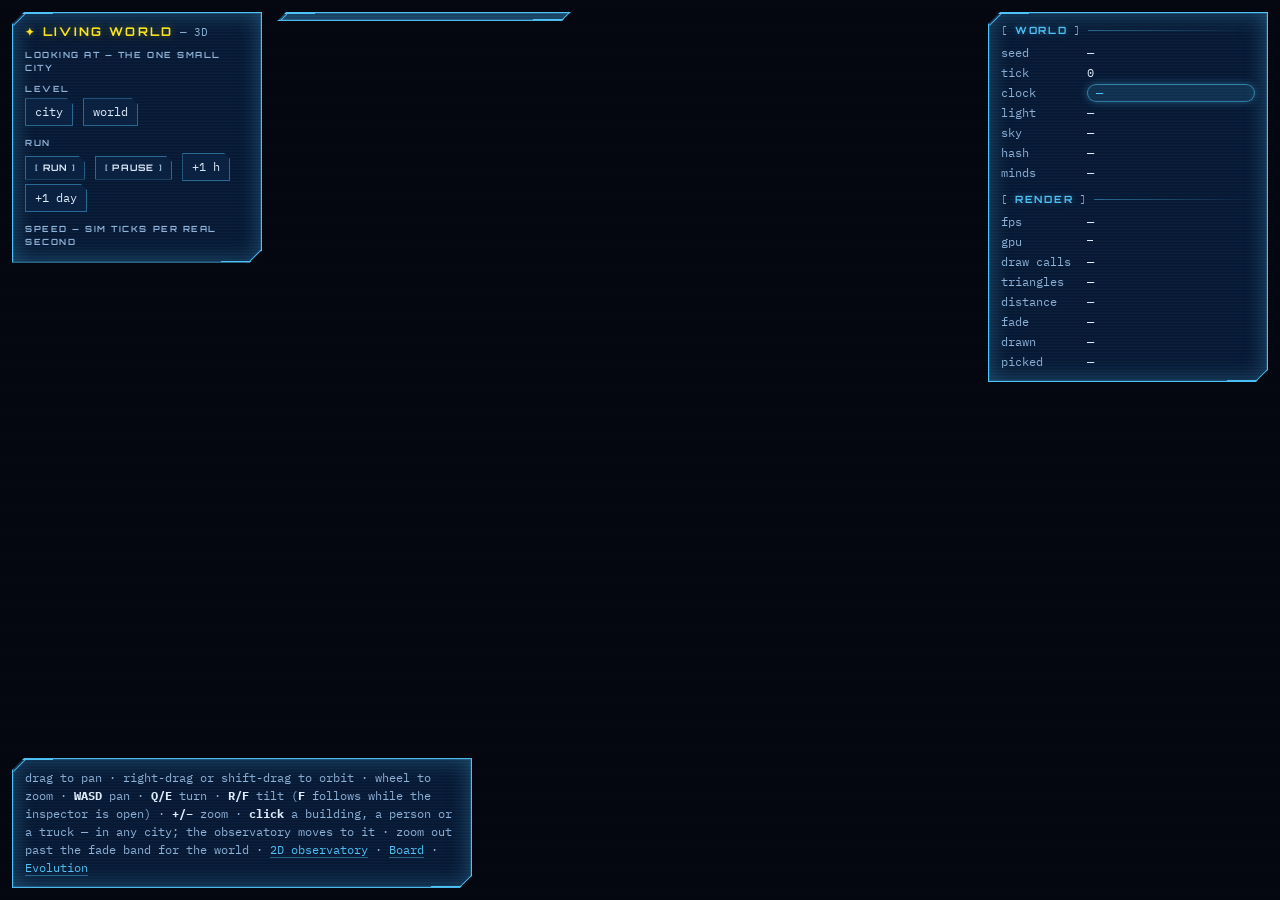
==== index.html @ 963a7746 "Living World: built site 2026-09-18T01:07Z" ====
<!doctype html>
<html lang="en">
  <head>
    <meta charset="utf-8" />
    <meta name="viewport" content="width=device-width, initial-scale=1" />
    <title>Living City — Dorsk observatory</title>
    <script>
      // The front page is the 3D view (the principal, 2026-09-16, relayed:
      // "make the city view true 3D"); the 2D observatory stays here behind
      // ?view=2d, and every other parameter (?seed, ?minds, ?layout, ?visitor)
      // rides along. A page that was asked for by name is never redirected.
      (function () {
        var q = new URLSearchParams(location.search);
        if (q.get('view') === '2d') return;
        location.replace('3d.html' + location.search + location.hash);
      })();
    </script>
    <link rel="preconnect" href="https://fonts.googleapis.com" />
    <link rel="preconnect" href="https://fonts.gstatic.com" crossorigin />
    <link href="https://fonts.googleapis.com/css2?family=Cinzel:wght@600&family=IBM+Plex+Mono:wght@400;600&display=swap" rel="stylesheet" />
    <style>
      :root {
        color-scheme: dark;
        /* The look (docs/LOOK.md): parchment ink on iron, one cyan–magenta
           neon pair, monospace numerals. The same block on all three pages. */
        --bg: #07080b;
        --panel: rgba(15, 17, 22, 0.9);
        --line: #3a3d46;
        --rule: #5a544b;
        --rule-soft: #23252c;
        --ink: #e9e3d4;
        --dim: #9a978f;
        --faint: #6f6c64;
        --well: #0b0d12;
        --well-a: rgba(11, 13, 18, 0.62);
        --raise: #1c1f27;
        --raise-hi: #262a34;
        --raise-a: rgba(28, 31, 39, 0.6);
        --neon: #5fe3f5;
        --neon2: #f06ee6;
        --glow: rgba(95, 227, 245, 0.35);
        --glow2: rgba(240, 110, 230, 0.35);
        --neon-line: rgba(95, 227, 245, 0.42);
        --neon-well: rgba(95, 227, 245, 0.14);
        --frame: rgba(95, 227, 245, 0.12);
        --tick: rgba(95, 227, 245, 0.55);
        --accent: var(--neon);
        --warn: #ffb45c;
        --warn-line: rgba(255, 180, 92, 0.45);
        --crit: #ff7a6b;
        --font-mono: 'IBM Plex Mono', ui-monospace, SFMono-Regular, Menlo, Consolas, 'Liberation Mono', monospace;
        --font-head: 'Cinzel', 'Palatino Linotype', 'Book Antiqua', Palatino, Georgia, serif;
      }

      * { box-sizing: border-box; }
      html, body { height: 100%; }
      body {
        margin: 0;
        overflow: hidden;
        background: var(--bg);
        color: var(--ink);
        font: 12px/1.5 var(--font-mono);
      }
      #stage { position: fixed; inset: 0; }
      #stage canvas { display: block; }

      .panel {
        position: fixed;
        background: var(--panel);
        backdrop-filter: blur(6px);
        border: 1px solid var(--line);
        border-radius: 7px;
        padding: 11px 12px;
        user-select: none;
      }
      /* The controls panel has to clear the hover box below it, which is itself
         pinned above the strip — so its cap is the strip's height plus the
         hover box's. On a normal window nothing scrolls; on a short one the
         controls scroll rather than disappear under the hover box. */
      #controls {
        top: 12px;
        left: 12px;
        width: 268px;
        max-height: calc(100vh - var(--dash-h, 30px) - 250px);
        overflow-y: auto;
      }
      #readout { top: 12px; right: 12px; width: 244px; }
      /* The dashboard owns the bottom strip, so the two bottom panels sit above
         its collapsed header — and further above it when it is open. The offsets
         are constants rather than a measured height because the strip's height
         is fixed by its own grid, and a resize observer to save 8 px of margin
         is a resize observer to debug. */
      /* --dash-h is published by the Dashboard itself (a ResizeObserver on the
         strip), because the strip's height depends on how many rows fourteen
         tiles wrap into at this window width. Every panel that has to clear it
         reads the real number rather than a guess. */
      #hoverbox { bottom: calc(var(--dash-h, 30px) + 24px); left: 12px; width: 268px; }
      #help {
        bottom: calc(var(--dash-h, 30px) + 24px);
        right: 12px;
        color: var(--dim);
        max-width: 300px;
      }
      /* With the help line lifted above the strip, a tall readout would run
         into it. Cap the readout instead of shortening the help: the readout is
         a list that can scroll, the help line is one sentence that cannot. */
      #readout { max-height: calc(100vh - var(--dash-h, 30px) - 190px); overflow-y: auto; }

      /* The inspector owns the right edge; everything else steps aside for it
         rather than being covered by it. */
      body.inspecting #readout { right: 360px; }
      body.inspecting #help { right: 360px; }
      body.inspecting #dashboard { right: 360px; }

      #inspector {
        position: fixed;
        top: 12px;
        right: 12px;
        bottom: 12px;
        width: 336px;
        display: flex;
        flex-direction: column;
        padding: 0;
        user-select: text;
      }
      #inspector[hidden] { display: none; }

      #following.live { color: var(--warn); }

      h1 { margin: 0 0 10px; font-size: 12px; letter-spacing: 0.08em; font-weight: 600; }
      h1 span { color: var(--dim); font-weight: 400; letter-spacing: 0; }
      h2 {
        margin: 0 0 7px;
        font-size: 10px;
        letter-spacing: 0.12em;
        text-transform: uppercase;
        color: var(--dim);
        font-weight: 600;
      }
      label { display: block; color: var(--dim); margin-bottom: 3px; }
      input[type='text'] {
        width: 96px;
        padding: 4px 6px;
        background: var(--well);
        border: 1px solid var(--line);
        border-radius: 4px;
        color: var(--ink);
        font: inherit;
      }
      button {
        padding: 4px 9px;
        margin: 0 3px 3px 0;
        background: var(--raise);
        border: 1px solid var(--line);
        border-radius: 4px;
        color: var(--ink);
        font: inherit;
        cursor: pointer;
      }
      button:hover { border-color: var(--accent); }
      button[aria-pressed='true'] { background: var(--accent); color: var(--well); border-color: var(--accent); }
      .row { margin-bottom: 9px; }
      .row:last-child { margin-bottom: 0; }
      dl { margin: 0; display: grid; grid-template-columns: 74px 1fr; gap: 2px 8px; }
      dt { color: var(--dim); }
      dd { margin: 0; overflow-wrap: anywhere; }
      #hash { font-size: 11px; }
      .muted { color: var(--dim); }

      /* ---------------------------------------------------- provenance badges
         Every number on the dashboard is `assumed` in v1 (v2 brief §0), so the
         chip has to be legible without being fourteen warnings across the
         strip: it is one character, dim, and carries the whole story in its
         tooltip. The spelled-out badge is for the one place there is one of
         them — the overlay legend. */
      .prov {
        display: inline-block;
        border: 1px solid var(--line);
        border-radius: 3px;
        color: var(--dim);
        font-size: 8.5px;
        line-height: 1;
        padding: 2px 3px;
        cursor: help;
        vertical-align: middle;
      }
      .prov-full { padding: 2px 5px; letter-spacing: 0.04em; }
      .prov-calibrated { color: var(--accent); border-color: var(--neon-line); }

      /* --------------------------------------------------------- the overlays */
      /* The legend is its own panel rather than a row inside #controls: it
         appears and disappears with the overlay, and a panel that changes
         height by 60 px when a toggle is pressed pushes itself under whatever
         is below it. Parked to the right of the hover box, where nothing else
         is. */
      /* Top-left, beside the controls that switch it on. The bottom edge is
         crowded — hover box, help line, dashboard strip, and all three move
         when the inspector opens — and a legend that appears and disappears
         has no business joining that queue. */
      #overlaylegend {
        left: 604px;
        top: 12px;
        width: 240px;
        padding: 8px 10px;
      }
      #overlaylegend[hidden] { display: none; }
      .legend-title { color: var(--dim); display: flex; gap: 6px; align-items: center; }
      .legend-ramp { display: flex; height: 8px; margin: 4px 0 2px; border-radius: 2px; overflow: hidden; }
      .legend-ramp span { flex: 1 1 0; }
      .legend-labels { display: flex; justify-content: space-between; color: var(--dim); font-size: 10px; }
      .legend-note { color: var(--faint); font-size: 10px; margin-top: 3px; line-height: 1.35; }

      /* -------------------------------------------------------- the dashboard */
      #dashboard {
        position: fixed;
        left: 12px;
        right: 12px;
        bottom: 12px;
        padding: 7px 9px 8px;
        max-height: 42vh;
        overflow-y: auto;
        overscroll-behavior: contain;
      }
      .dash-head { display: flex; align-items: center; gap: 9px; min-width: 0; }
      .dash-toggle { margin: 0; flex: 0 0 auto; }
      .dash-tick { flex: 0 0 auto; font-size: 10.5px; }
      .dash-news { flex: 1 1 auto; min-width: 0; overflow: hidden; }
      .dash-closed .dash-grid { display: none; }
      .dash-closed .dash-rowhead { display: none; }
      .dash-chip { display: inline-flex; }
      /* The World row: one rule, under the city's, with its own quiet heading. */
      .dash-rowhead {
        display: flex; align-items: baseline; gap: 8px;
        margin: 8px 0 2px; padding-top: 7px;
        border-top: 1px solid var(--line);
      }
      .dash-rowtitle {
        font-size: 10.5px; letter-spacing: 0.09em; text-transform: uppercase;
        color: var(--ink);
      }
      .dash-rownote { font-size: 10px; color: var(--dim); }
      .dash-grid-world .dash-value { font-variant-numeric: tabular-nums; }
      /* Phase 4: a vessel, a freight quote or a port is a sentence, not a number. */
      .dash-tile.dash-wide { grid-column: span 2; }
      /* 2026-09-08: the foreign bill is a sentence that has to be readable
         without hovering it — the decision that let the last rest-of-world
         device stand made printing its size the condition. So this one tile's
         value wraps instead of ending in an ellipsis. */
      .dash-tile.dash-sentence .dash-value {
        white-space: normal;
        overflow: visible;
        font-size: 11.5px;
        line-height: 1.25;
      }
      .dash-grid {
        margin-top: 8px;
        display: grid;
        grid-template-columns: repeat(auto-fit, minmax(88px, 1fr));
        gap: 7px;
      }
      .dash-tile {
        border: 1px solid var(--line);
        border-radius: 5px;
        padding: 5px 6px 3px;
        background: var(--well-a);
        min-width: 0;
      }
      .dash-tile-head { display: flex; align-items: center; gap: 4px; }
      .dash-label {
        flex: 1 1 auto;
        min-width: 0;
        color: var(--dim);
        font-size: 9.5px;
        letter-spacing: 0.02em;
        /* Two lines, then an ellipsis. On one line at 88px a label lost its
           last word — `exports today · goods` read `exports to…`, and the word
           the tile was renamed for never reached the screen (seen in a
           browser, 2026-09-09). The full text is on the label's title too. */
        white-space: normal;
        line-height: 1.15;
        display: -webkit-box;
        -webkit-line-clamp: 2;
        -webkit-box-orient: vertical;
        overflow: hidden;
        text-overflow: ellipsis;
      }
      .dash-value {
        /* Tabular figures so a column of tiles does not jitter as digits change
           width, which at 600x is once a frame. */
        font-variant-numeric: tabular-nums;
        font-size: 13px;
        letter-spacing: -0.01em;
        margin: 2px 0 1px;
        white-space: nowrap;
        overflow: hidden;
        text-overflow: ellipsis;
      }
      .spark { display: block; width: 100%; height: 20px; overflow: visible; }
      .spark-line { fill: none; stroke: var(--accent); stroke-width: 1.2; opacity: 0.85; }
      .spark-head { fill: var(--accent); stroke: none; }

      /* ------------------------------------------------------- the news strip */
      .news-line {
        margin: 0;
        padding: 2px 6px;
        width: 100%;
        background: transparent;
        border: 1px solid transparent;
        color: var(--ink);
        text-align: left;
        white-space: nowrap;
        overflow: hidden;
        text-overflow: ellipsis;
        cursor: default;
      }
      .news-line:disabled { opacity: 1; }
      .news-linked { cursor: pointer; }
      .news-linked:hover { border-color: var(--line); background: var(--raise-a); }
      .news-at { color: var(--dim); margin-right: 7px; }
      .news-kind {
        color: var(--dim);
        border: 1px solid var(--line);
        border-radius: 3px;
        padding: 1px 4px;
        margin-right: 7px;
        font-size: 10px;
      }
      .news-good .news-kind { color: var(--accent); border-color: var(--neon-line); }
      .news-bad .news-kind { color: var(--warn); border-color: var(--warn-line); }
      .news-count { color: var(--faint); margin-left: 8px; font-size: 10px; }

      /* The feed panel: the left column beside the controls, from the top of
         the window to the dashboard strip. Collapsible to its header. */
      #feed {
        left: 292px;
        top: 12px;
        width: 300px;
        max-height: calc(100vh - var(--dash-h, 30px) - 40px);
        display: flex;
        flex-direction: column;
        padding: 7px 0 0;
        user-select: text;
      }
      #feed.feed-closed { max-height: none; }
      /* ------------------------------------------------- the look (docs/LOOK.md)
         A walled town seen through a cyberpunk terminal. Tokens, fonts, borders
         and small ornaments only: every id, class and layout rule above is as
         it was. Legibility is the constraint — numerals first. */
      body { font-family: var(--font-mono); font-variant-numeric: tabular-nums; }
      * { scrollbar-width: thin; scrollbar-color: var(--line) transparent; }
      ::selection { background: var(--neon2); color: var(--well); }
      /* the terminal: scanlines at an opacity the smallest numeral survives */
      body::after {
        content: '';
        position: fixed;
        inset: 0;
        pointer-events: none;
        z-index: 2147483647;
        background: repeating-linear-gradient(180deg, transparent 0 2px, rgba(0, 0, 0, 0.18) 2px 3px);
        opacity: 0.3;
      }
      /* iron panel, a hairline HUD frame inside it, a cyan tick at each corner */
      .panel {
        border-radius: 3px;
        box-shadow: 0 0 0 1px rgba(0, 0, 0, 0.55), 0 8px 22px rgba(0, 0, 0, 0.35);
        outline: 1px solid var(--frame);
        outline-offset: -4px;
        background:
          linear-gradient(var(--tick), var(--tick)) top left / 9px 1px no-repeat,
          linear-gradient(var(--tick), var(--tick)) top left / 1px 9px no-repeat,
          linear-gradient(var(--tick), var(--tick)) top right / 9px 1px no-repeat,
          linear-gradient(var(--tick), var(--tick)) top right / 1px 9px no-repeat,
          linear-gradient(var(--tick), var(--tick)) bottom left / 9px 1px no-repeat,
          linear-gradient(var(--tick), var(--tick)) bottom left / 1px 9px no-repeat,
          linear-gradient(var(--tick), var(--tick)) bottom right / 9px 1px no-repeat,
          linear-gradient(var(--tick), var(--tick)) bottom right / 1px 9px no-repeat,
          var(--panel);
      }
      /* crest-like title: a fleur eyebrow in magenta, the name in the medieval face */
      h1 {
        font-family: var(--font-head);
        font-size: 13px;
        letter-spacing: 0.14em;
        text-shadow: 0 0 8px var(--glow);
        display: flex;
        align-items: baseline;
        gap: 7px;
        min-width: 0;
      }
      h1::before { content: '⚜'; flex: 0 0 auto; font-size: 11px; color: var(--neon2); text-shadow: 0 0 6px var(--glow2); }
      h1 span {
        font-family: var(--font-mono);
        font-size: 11px;
        letter-spacing: 0;
        min-width: 0;
        overflow: hidden;
        text-overflow: ellipsis;
        white-space: nowrap;
      }
      /* section heads: the medieval face, a heavy rule running out to the edge */
      .panel h2 { font-family: var(--font-head); letter-spacing: 0.16em; font-weight: 600; }
      .panel > h2 { display: flex; align-items: center; gap: 8px; }
      .panel > h2::after { content: ''; flex: 1 1 auto; height: 1px; background: linear-gradient(90deg, var(--rule), transparent); }
      /* controls: squared iron, magenta on hover, cyan glow when pressed */
      button, input[type='text'], select, textarea { border-radius: 2px; }
      button { background: var(--raise); box-shadow: inset 0 1px 0 rgba(255, 255, 255, 0.04); }
      button:hover { border-color: var(--neon2); }
      button[aria-pressed='true'] { background: var(--neon); color: var(--well); border-color: var(--neon); box-shadow: 0 0 9px var(--glow); }
      input[type='text'], select, textarea { background: var(--well); }
      input:focus, select:focus, textarea:focus { outline: none; border-color: var(--neon); box-shadow: 0 0 7px var(--glow); }
      /* bracketed status chips: [ RUN ] [ PAUSE ] */
      #run, #pause { text-transform: uppercase; letter-spacing: 0.08em; font-size: 10.5px; }
      #run::before, #pause::before { content: '[ '; }
      #run::after, #pause::after { content: ' ]'; }
      .prov-full { border: 0; padding: 2px 0; letter-spacing: 0.06em; }
      .prov-full::before { content: '[ '; }
      .prov-full::after { content: ' ]'; }
      #following.live { text-shadow: 0 0 6px rgba(255, 180, 92, 0.45); }
      .dash-tile { border-radius: 2px; }
      .dash-rowhead { border-top: 3px double var(--rule); }
      .dash-tick { color: var(--neon); letter-spacing: 0.04em; }
      .news-kind, .prov { border-radius: 2px; }
      .legend-ramp { border-radius: 1px; outline: 1px solid var(--line); }
      /* `?visitor=1`: the one line a visitor sees; the holder panel is not mounted. */
      #visitor-banner {
        position: fixed;
        left: 50%;
        bottom: calc(var(--dash-h, 30px) + 10px);
        transform: translateX(-50%);
        max-width: calc(100vw - 24px);
        padding: 5px 12px;
        background: var(--panel);
        border: 1px solid var(--neon-line);
        border-radius: 2px;
        color: var(--ink);
        font-size: 11px;
        letter-spacing: 0.03em;
        text-align: center;
        box-shadow: 0 0 9px var(--glow);
        z-index: 40;
        pointer-events: none;
      }
      #visitor-banner::before { content: '[ VISITOR ] '; color: var(--neon); letter-spacing: 0.08em; }
    </style>

    <script type="module" crossorigin src="/boz-city/assets/index-3PotCrKo.js"></script>
    <link rel="modulepreload" crossorigin href="/boz-city/assets/publicUrl-Ej0WDCa1.js">
    <link rel="modulepreload" crossorigin href="/boz-city/assets/llmMind-CIUAeJND.js">
    <link rel="modulepreload" crossorigin href="/boz-city/assets/client-C4VP7AK3.js">
    <link rel="modulepreload" crossorigin href="/boz-city/assets/holder-Sh4PNmLS.js">
    <link rel="stylesheet" crossorigin href="/boz-city/assets/llmMind-D5yP0WKe.css">
  </head>
  <body>
    <div id="stage"></div>

    <div class="panel" id="controls">
      <h1>LIVING CITY <span id="mapsource">— map: …</span></h1>
      <div class="row">
        <label for="seed">seed</label>
        <input id="seed" type="text" value="42" />
        <button id="reseed">new world</button>
      </div>
      <div class="row" id="minds-row">
        <label for="minds-select" title="which mind the spotlight principals think with: the fitted rule, or a recording replayed offline — choosing one starts a new world">mind — spotlights think with</label>
        <select id="minds-select"></select>
      </div>
      <div class="row" id="cities-row">
        <label>city — all three run in lockstep; this is the camera</label>
        <span id="cities"></span>
      </div>
      <div class="row">
        <label>federation</label>
        <button id="savefed">save world</button>
        <button id="loadfed">load world</button>
        <input id="loadfedfile" type="file" accept="application/json" hidden />
      </div>
      <div class="row">
        <label>run</label>
        <button id="run">Run</button>
        <button id="pause">Pause</button>
        <button id="step">+1 day</button>
      </div>
      <div class="row">
        <label>speed — sim ticks per real second</label>
        <span id="speeds"></span>
      </div>
      <div class="row">
        <label>overlay</label>
        <span id="overlays">
          <button data-overlay="none">off</button>
          <button data-overlay="rent">rent</button>
          <button data-overlay="traffic">traffic</button>
        </span>
      </div>
      <div class="row">
        <label>camera</label>
        <button id="zoomfit">whole city</button>
        <button data-zoom="1">1 px</button>
        <button data-zoom="16">16 px</button>
        <button data-zoom="64">64 px</button>
        <button data-zoom="128">128 px</button>
      </div>
    </div>

    <div class="panel" id="readout">
      <h2>world</h2>
      <dl>
        <dt>tick</dt><dd id="tick">0</dd>
        <dt>clock</dt><dd id="clock">—</dd>
        <dt>season</dt><dd id="season">—</dd>
        <dt>holiday</dt><dd id="holiday">—</dd>
        <dt>sky</dt><dd id="sky">—</dd>
        <dt>agents</dt><dd id="agents">—</dd>
        <dt>hash</dt><dd id="hash">—</dd>
        <dt>hash at</dt><dd id="hashtick">—</dd>
        <dt>minds</dt><dd id="minds" title="the mind select (or ?minds=&lt;name&gt;) loads a recording from /minds/&lt;name&gt;.json; its spotlight principals replay that engine's answers, never a live call">—</dd>
        <dt>error</dt><dd id="error" title="the last thing that went wrong; cleared when a world boots">—</dd>
      </dl>
      <h2 style="margin-top: 10px">city</h2>
      <dl>
        <dt>people</dt><dd id="d-pop">—</dd>
        <dt>indoors</dt><dd id="d-inside">—</dd>
        <dt>buildings</dt><dd id="d-buildings">—</dd>
        <dt>by family</dt><dd id="d-families">—</dd>
        <dt>following</dt><dd id="following">—</dd>
        <dt>looking at</dt><dd id="d-city">—</dd>
        <dt>elsewhere</dt><dd id="d-others">—</dd>
      </dl>
      <h2 style="margin-top: 10px">federation</h2>
      <dl>
        <dt>world hour</dt><dd id="world-hour">—</dd>
        <dt>world hash</dt><dd id="world-hash">—</dd>
        <dt>save/load</dt><dd id="world-status">—</dd>
      </dl>
      <h2 style="margin-top: 10px">render</h2>
      <dl>
        <dt>fps</dt><dd id="fps">—</dd>
        <dt>zoom</dt><dd id="zoom">—</dd>
        <dt>terrain</dt><dd id="mode">—</dd>
        <dt>drawn</dt><dd id="drawn">—</dd>
      </dl>
    </div>

    <div class="panel" id="hoverbox">
      <h2>under cursor</h2>
      <dl>
        <dt>what</dt><dd id="h-what">—</dd>
        <dt>tile</dt><dd id="h-tile">—</dd>
        <dt>district</dt><dd id="h-district">—</dd>
        <dt>ground</dt><dd id="h-water">—</dd>
        <dt>elevation</dt><dd id="h-elev">—</dd>
        <dt>road</dt><dd id="h-road">—</dd>
        <dt>cover</dt><dd id="h-cover">—</dd>
      </dl>
    </div>

    <div class="panel" id="inspector" hidden></div>

    <div class="panel" id="overlaylegend" hidden></div>

    <div class="panel" id="feed"></div>

    <div class="panel" id="dashboard"></div>

    <div class="panel" id="help">
      drag or <b>WASD</b> to pan · wheel to zoom (1–128 px per tile) ·
      <b>click</b> a person, a truck or a building to inspect · a <b>feed row</b> shows you that person · <b>F</b> follows ·
      <b>D</b> toggles the dashboard · <b>Esc</b> stops following, then closes
    </div>

  </body>
</html>
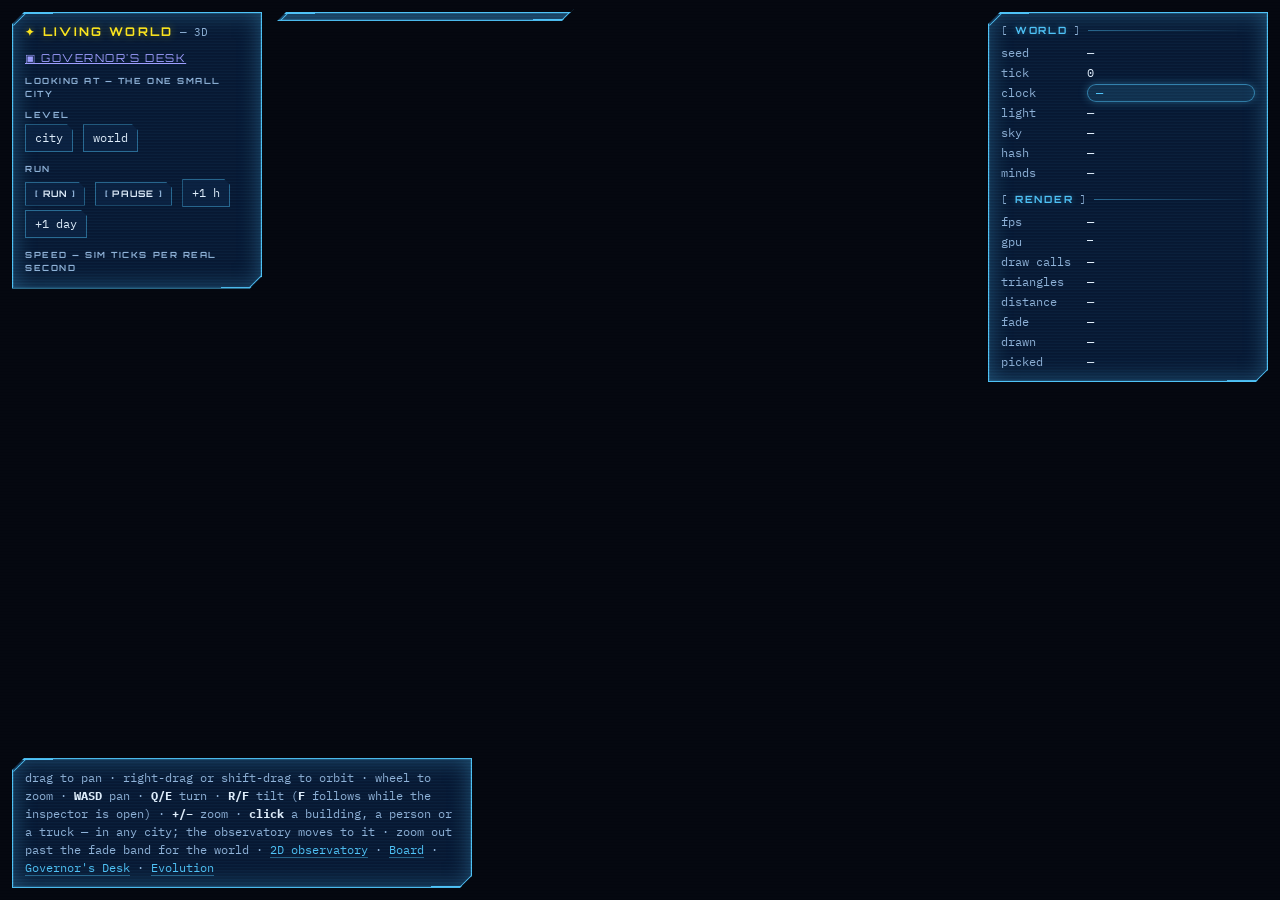
==== commit 646d94d7: "Living World: built site 2026-09-28T12:07Z" ====
--- a/index.html
+++ b/index.html
@@ -443,11 +443,12 @@
       #visitor-banner::before { content: '[ VISITOR ] '; color: var(--neon); letter-spacing: 0.08em; }
     </style>
 
-    <script type="module" crossorigin src="/boz-city/assets/index-3PotCrKo.js"></script>
+    <script type="module" crossorigin src="/boz-city/assets/index-BVWN7tbn.js"></script>
     <link rel="modulepreload" crossorigin href="/boz-city/assets/publicUrl-Ej0WDCa1.js">
-    <link rel="modulepreload" crossorigin href="/boz-city/assets/llmMind-CIUAeJND.js">
-    <link rel="modulepreload" crossorigin href="/boz-city/assets/client-C4VP7AK3.js">
-    <link rel="modulepreload" crossorigin href="/boz-city/assets/holder-Sh4PNmLS.js">
+    <link rel="modulepreload" crossorigin href="/boz-city/assets/llmMind-X-imESGR.js">
+    <link rel="modulepreload" crossorigin href="/boz-city/assets/client-Br2PudUp.js">
+    <link rel="modulepreload" crossorigin href="/boz-city/assets/holder-Dv1-MpsK.js">
+    <link rel="modulepreload" crossorigin href="/boz-city/assets/channel-DdqrHe-2.js">
     <link rel="stylesheet" crossorigin href="/boz-city/assets/llmMind-D5yP0WKe.css">
   </head>
   <body>
